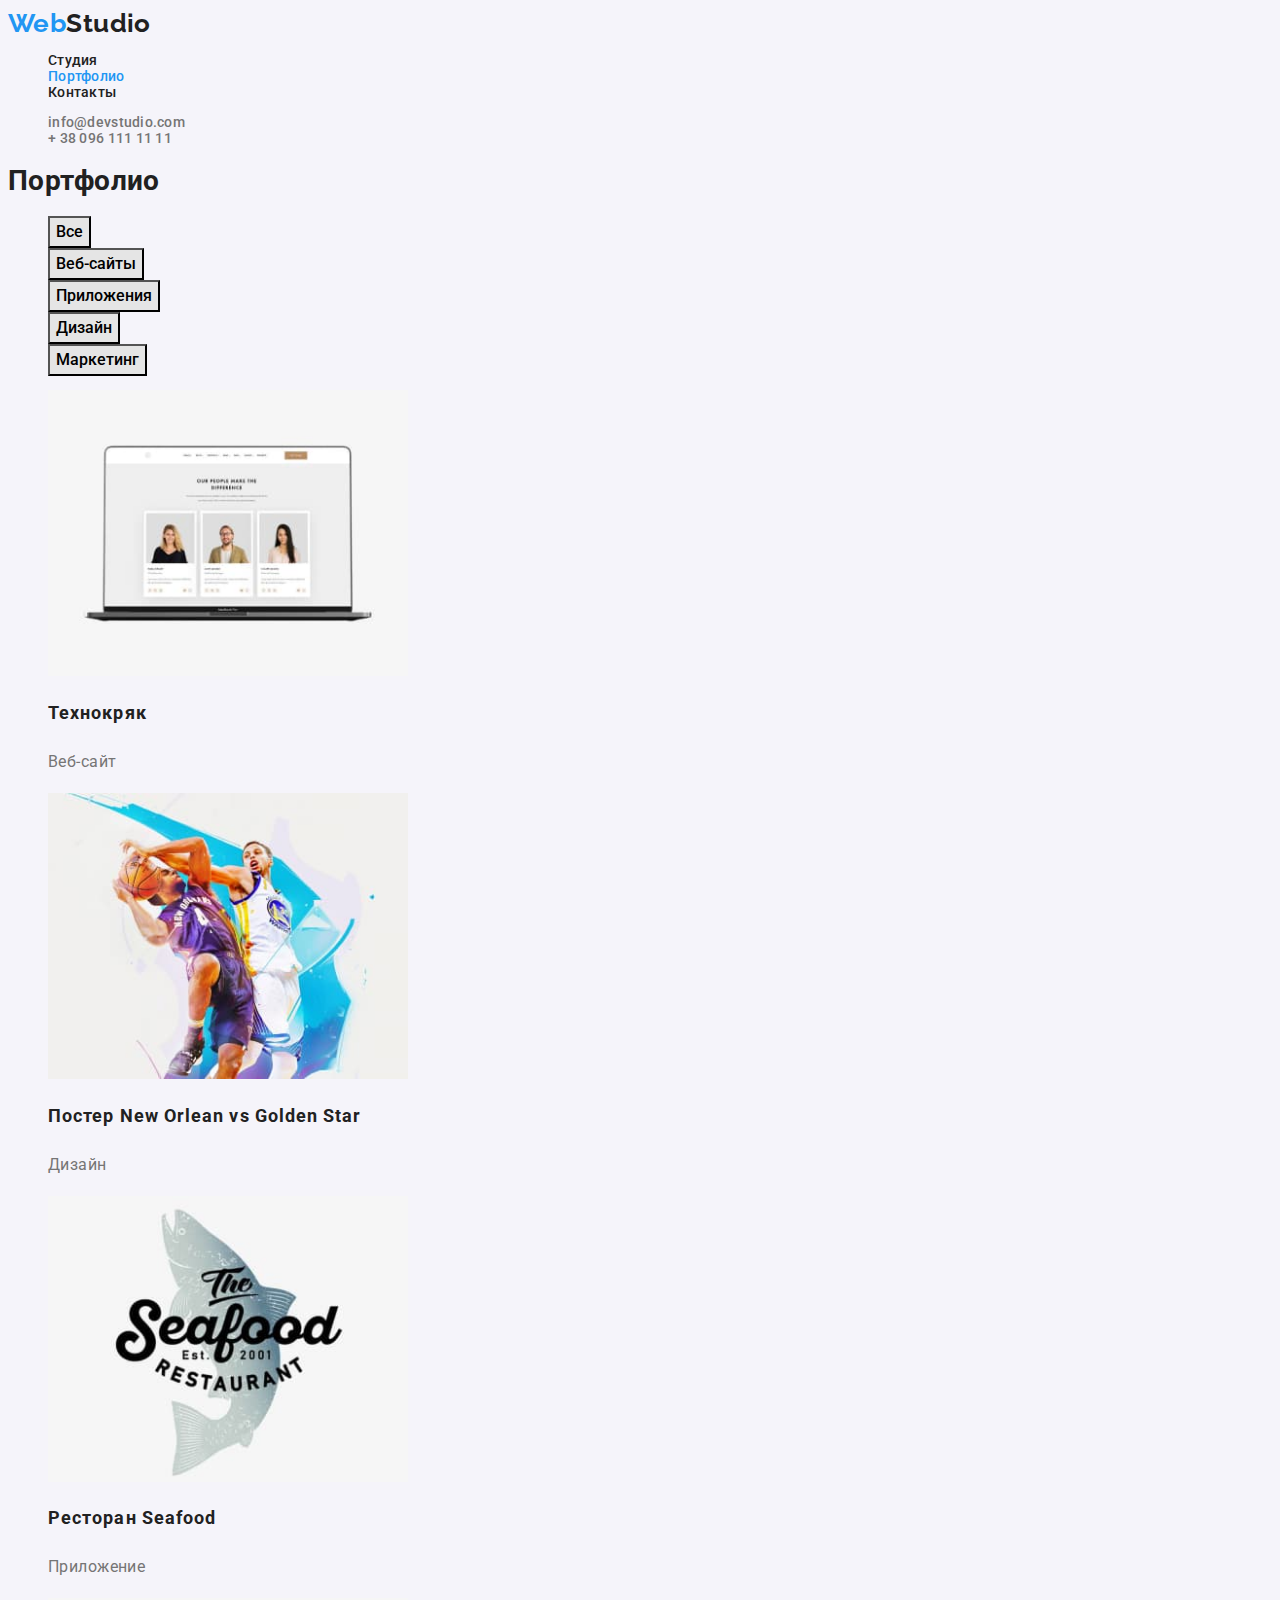
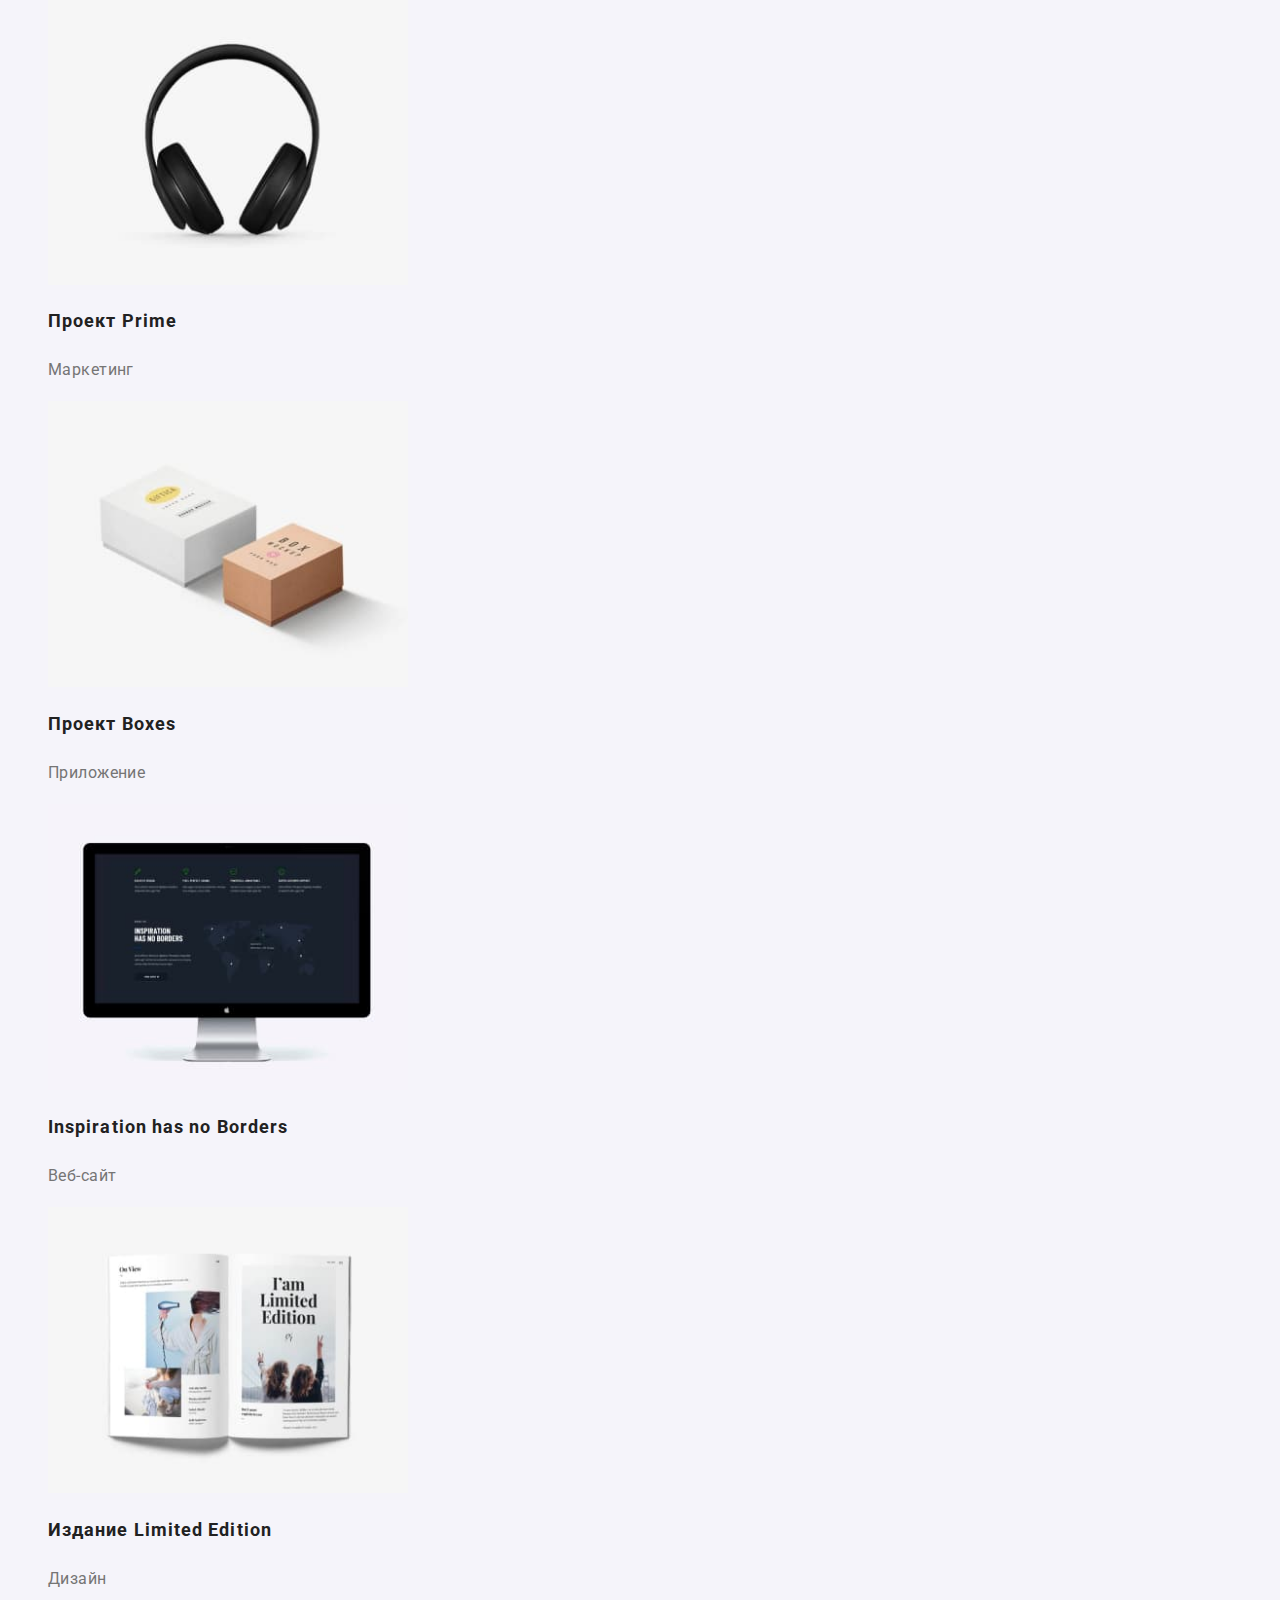
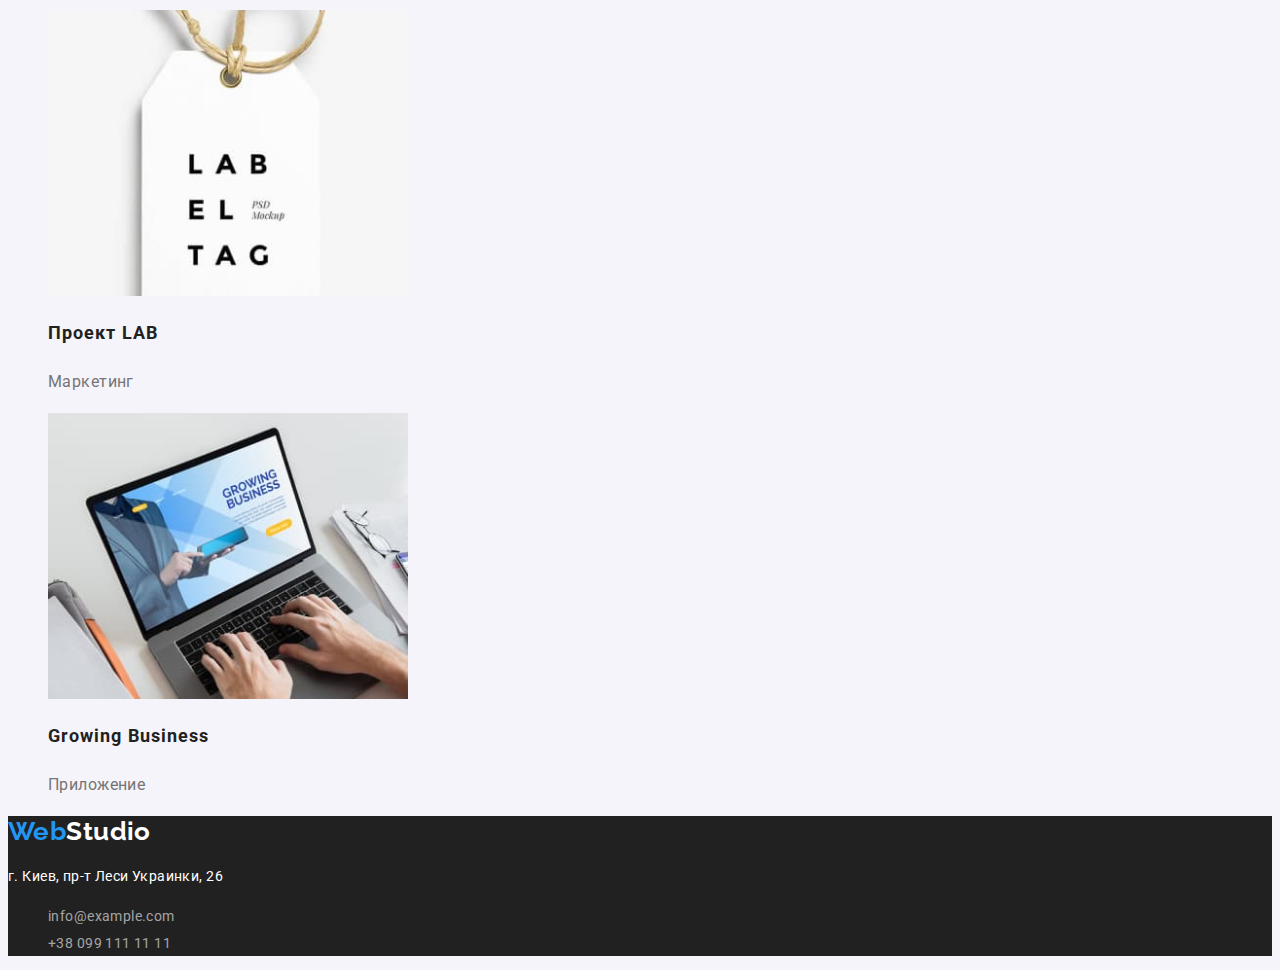
==== portfolio.html @ 2cb726ea "Переписал полностью все" ====
<!DOCTYPE html>
<html lang="ru">
  <head>
    <meta charset="UTF-8" />
    <meta http-equiv="X-UA-Compatible" content="IE=edge" />
    <meta name="viewport" content="width=device-width, initial-scale=1.0" />
    <title>portfolio</title>
    <link rel="preconnect" href="https://fonts.googleapis.com" />
    <link rel="preconnect" href="https://fonts.gstatic.com" crossorigin />
    <link
      href="https://fonts.googleapis.com/css2?family=Raleway:wght@700&family=Roboto:wght@400;500;700;900&display=swap"
      rel="stylesheet"
    />
    <link rel="stylesheet" href="./style/style.css" />
  </head>
  <body>
    <header class="head">
      <!-- Шапка -->
      <nav>
        <a class="logo" href="./index.html"
          ><span class="web-logo">Web</span><span class="studio-logo-head">Studio</span></a
        >
        <ul class="">
          <li class="head_navigator"><a href="./index.html">Студия</a></li>
          <li class="head_navigator linknow"><a href="./portfolio.html">Портфолио</a></li>
          <li class="head_navigator"><a href="">Контакты</a></li>
        </ul>
      </nav>
      <ul>
        <li class="mailphone-head"><a href="mailto:info@devstudio.com"> info@devstudio.com</a></li>
        <li class="mailphone-head"><a href="tel:+380961111111">+ 38 096 111 11 11</a></li>
      </ul>
    </header>
    <!--основной контент страницы  -->
    <main>
        <section>
            <h1 class="hide">Портфолио</h1>
            <ul>
                <li class="button-portf"><button type="button">Все</button></li>
                <li class="button-portf"><button type="button">Веб-сайты</button></li>
                <li class="button-portf"><button type="button">Приложения</button></li>
                <li class="button-portf"><button type="button">Дизайн</button></li>
                <li class="button-portf"><button type="button">Маркетинг</button></li>
                </ul>
            <ul>
                <li class="image-text">
                    <a href="#">
                        <img src="./img/openbook.jpg" alt="Открытый ноутбук" width="360">
                        <h2 class="portfolio-name">Технокряк</h2>
                        <p class="portf-paragraf">Веб-сайт</p>
                    </a>
                    
                </li>
                <li class="image-text">
                    <a href="#">
                        <img src="./img/basketball.jpg" alt="Баскетболисты Новый Орлеае" width="360">
                        <h2 class="portfolio-name">Постер New Orlean vs Golden Star</h2>
                        <p class="portf-paragraf">Дизайн</p>
                    </a>
                    
                </li> 
                <li class="image-text">
                    <a href="#">
                        <img src="./img/seafood.jpg" alt="Эмблема ресторана" width="360">
                        <h2 class="portfolio-name">Ресторан Seafood</h2>
                        <p class="portf-paragraf">Приложение</p>
                    </a>
                    
                </li>
                <li class="image-text">
                    <a href="#">
                        <img src="./img/music.jpg" alt="Наушники" width="360">
                        <h2 class="portfolio-name">Проект Prime</h2>
                        <p class="portf-paragraf">Маркетинг</p>
                    </a>
                    
                </li>
                <li class="image-text">
                    <a href="#">
                        <img src="./img/boxing.jpg" alt="Коробки" width="360">
                        <h2 class="portfolio-name">Проект Boxes</h2>
                        <p class="portf-paragraf">Приложение</p>
                    </a>
                    
                </li>
                <li class="image-text">
                    <a href="#">
                        <img src="./img/monitor.jpg" alt="Монитор" width="360">
                        <h2 class="portfolio-name">Inspiration has no Borders</h2>
                        <p class="portf-paragraf">Веб-сайт</p>
                    </a>
                    
                </li>
                <li class="image-text">
                    <a href="#">
                        <img src="./img/limitededition.jpg" alt="журнал лимитед идишен" width="360">
                        <h2 class="portfolio-name">Издание Limited Edition</h2>
                        <p class="portf-paragraf">Дизайн</p>
                    </a>
                    
                </li>
                <li class="image-text">
                    <a href="#">
                        <img src="./img/labeltag.jpg" alt="" width="360">
                        <h2 class="portfolio-name">Проект LAB</h2>
                        <p class="portf-paragraf">Маркетинг</p>
                    </a>
                    
                </li>
                <li class="image-text">
                    <a href="#">
                        <img src="./img/handbook.jpg" alt="руки на ноутбуке" width="360">
                        <h2 class="portfolio-name">Growing Business</h2>
                        <p class="portf-paragraf">Приложение</p>
                    </a>
                    
                </li>
            </ul>
        </section>
    </main>
  <footer>
      <a class="logo" href="./index.html"><span class="web-logo">Web</span><span class="studio-logo-foot">Studio</span></a>
      <address>
        <p> г. Киев, пр-т Леси Украинки, 26</p>
      <ul class="contact-footer">        
        <li>  <a class="adress-footer" href="mailto:info@example.com">info@example.com</a></li>
        <li>  <a class="adress-footer" href="tel:+380991111111">+38 099 111 11 11</a></li>
      </ul>               
      </address>
    </footer>
  </body>
</html>
---- style/style.css ----
/* color */
/* backgroudcolor rgba(229, 229, 229, 1) */
/* second_backgroudcolor rgba(245, 244, 250, 1) */
/* front_text_color rgba(33, 33, 33, 1) *
    /* second_text_color rgba(117, 117, 117, 1) */
/* hover_text_color rgba(33, 150, 243, 1) */
/* adress_mailphone_color rgba(255, 255, 255, 0.6) */
/* footer_color: rgba(0, 0, 0, 1) */
:root {
  --backgroud_color_var: rgba(245, 244, 250, 1);
  --second_backgroud_color: rgba(229, 229, 229, 1);
  --primary_text_color: rgba(33, 33, 33, 1);
  --second_text_color: rgba(117, 117, 117, 1);
  --white_color_text: rgba(255, 255, 255, 1);
  --hover_text_color: rgba(33, 150, 243, 1);
  --footer_color: rgba(0, 0, 0, 1);
  --border_image: rgba(47, 48, 58, 1);
  --mailphone_footer: rgba(255, 255, 255, 0.6);
  --image_theme : rgba(238, 238, 238, 1)
}
body {
  background-color: var(--backgroud_color_var);
  font-family: 'Roboto', sans-serif;
  font-weight: 400;
  font-size: 14px;
  line-height: 1.14;
  letter-spacing: 0.03em;
  text-decoration: none;
  color: var(--primary_text_color);
}
.hide-text {
}
button {
  font-family: inherit;
  cursor: pointer;
}
a {
  text-decoration: none;
}
ul {
  list-style: none;
}
/* Логотип верх */
.logo > span {
  font-family: 'Raleway';
  font-weight: 700;
  font-size: 26px;
  line-height: 1.19;
}
.web-logo {
  color: var(--hover_text_color);
}
.studio-logo-head {
  color: var(--primary_text_color);
}
/* навигация шапки */
ul > .linknow a {
    color: var(--hover_text_color);
}
.head_navigator a {
  color: var(--primary_text_color);
  font-weight: 500;
  font-size: 14px;
  line-height: 1.14;
  letter-spacing: 0.02em;
}
.head_navigator a:hover,
:focus {
  color: var(--hover_text_color);
}
.mailphone-head a {
  font-weight: 500;
  font-size: 14px;
  line-height: 1.14;
  letter-spacing: 0.02em;
  color: var(--second_text_color);
}
.mailphone-head a:hover,
:focus {
  color: var(--hover_text_color);
}
/* BIG IMAGE */
.big-image {
  background-color: var(--border_image);
  width: 1600px;
}
.big-image-text {
  font-weight: 900;
  font-size: 44px;
  line-height: 1.36;
  text-align: center;
  letter-spacing: 0.06em;
  text-transform: uppercase;
  color: var(--white_color_text);
}
.button-hero {
  font-weight: 700;
  font-size: 16px;
  line-height: 30px;
  display: flex;
  align-items: center;
  text-align: center;
  letter-spacing: 0.06em;
  color: var(--white_color_text);
  background-color: var(--hover_text_color);
}
.button-hero:hover,
:focus {
  background-color: rgb(0, 140, 255);
}
/* особенности */
.text-h-index {
  font-weight: 700;
  font-size: 14px;
  line-height: 1.14;
  text-transform: uppercase;
}
.text-p-index {
  color: var(--second_text_color);
}
.title {
  font-weight: 700;
  font-size: 36px;
  line-height: 1.16;
  text-align: center;
}
/* myteam */
.sect_myteam {
  background-color: var(--second_backgroud_color);
}
.photo_myteam {
  background-color: var(--white_color_text);
}
.name_team {
  font-weight: 500;
  font-size: 16px;
  line-height: 1, 18px;
  text-align: center;
}
.work_place {
  text-align: center;
  color: var(--second_text_color);
}
/* Логотип футер */
.studio-logo-foot,
footer p {
  color: var(--white_color_text);
}
.adress-footer {
  color: var(--mailphone_footer);
}
/*футер */
footer {
  background-color: var(--primary_text_color);
}
footer a,
footer p {
  font-family: 'Roboto';
  font-style: normal;
  cursor: default;
  font-weight: 400;
  font-size: 14px;
  line-height: 1.9;
}
.adress-footer:hover,
:focus {
  color: var(--hover_text_color);
}
/* PORTFOLIO PAGE */
.button-portf button {
    background-color: var(--second_backgroud_color);
    font-weight: 500;
    font-size: 16px;
    line-height: 1.62;
    text-align: center;
}
.button-portf button:hover,:focus {
    background-color: var(--hover_text_color);
    color: var(--white_color_text);
}
.portfolio-name {
    font-weight: 700;
    font-size: 18px;
    line-height: 2;
    letter-spacing: 0.06em;
    color: var(--primary_text_color);
}
.portf-paragraf {
    font-size: 16px;
    line-height: 30px;
    color: var(--second_text_color);
}
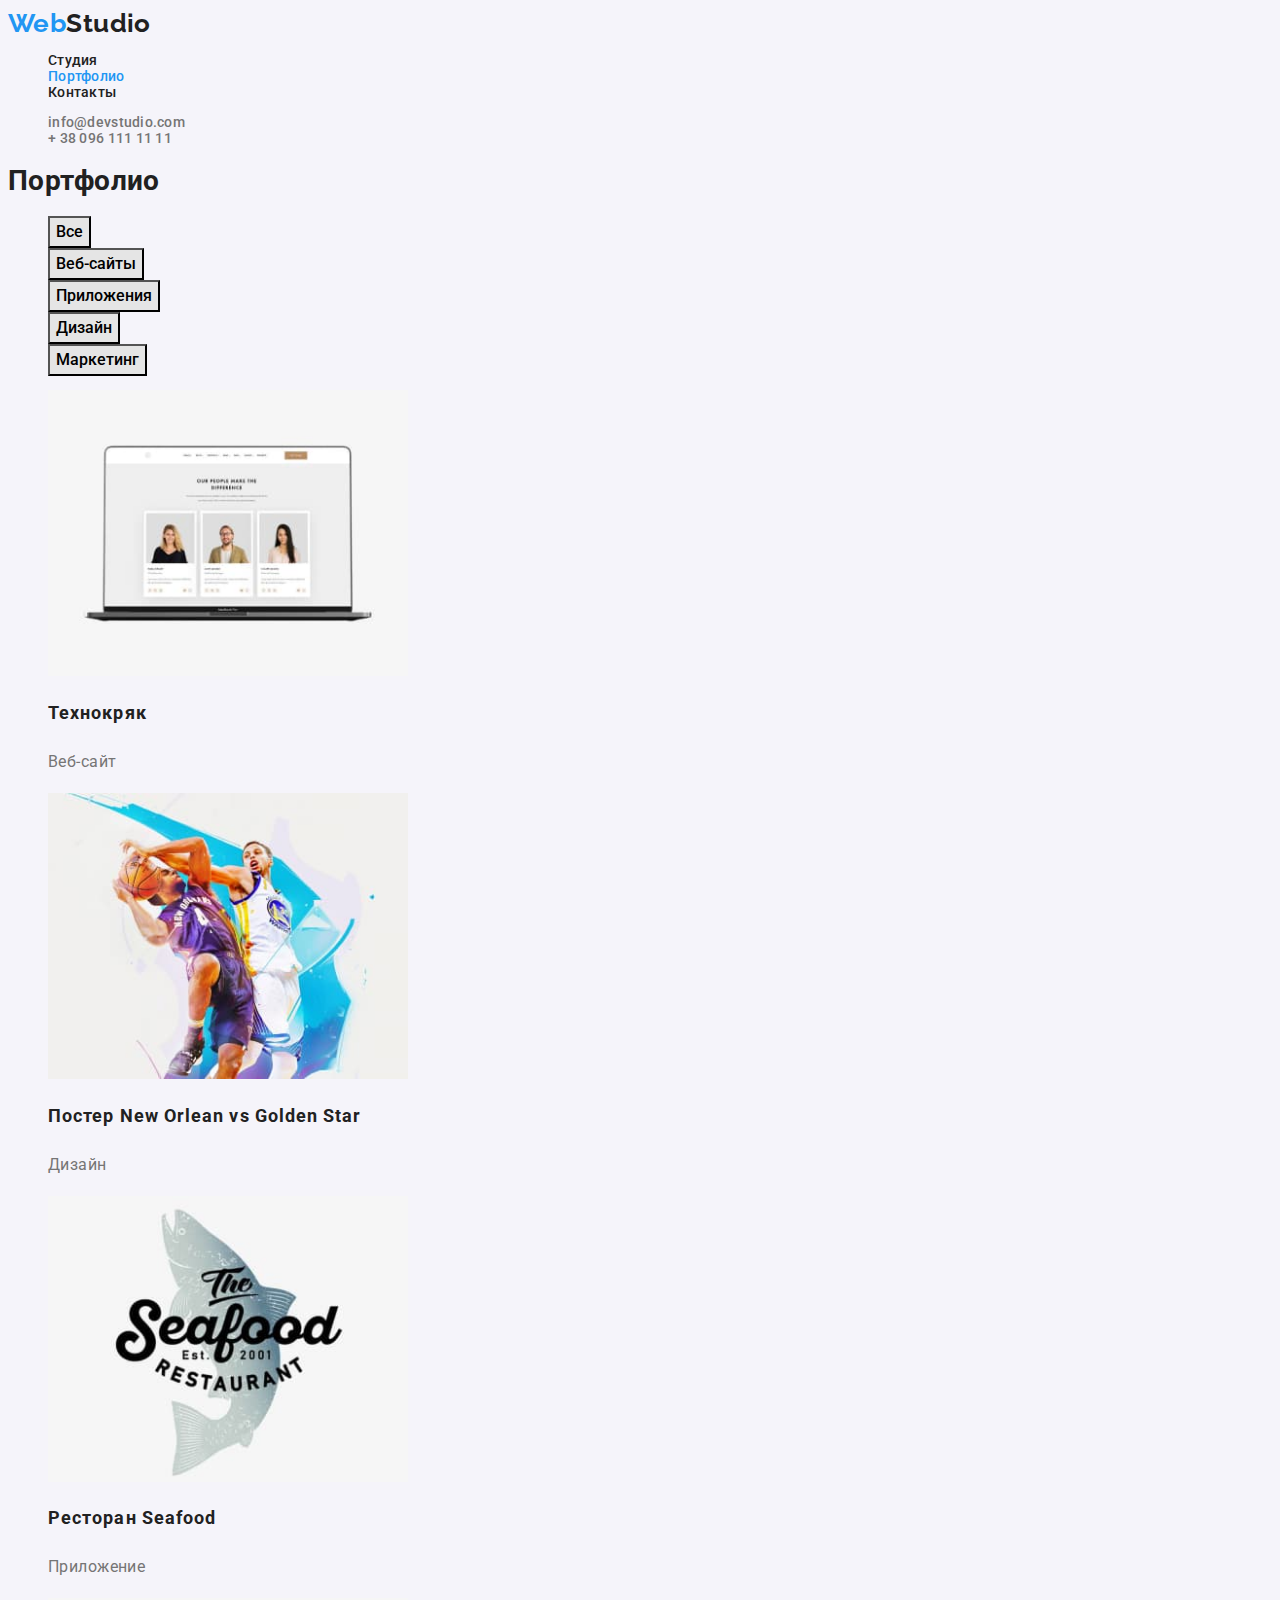
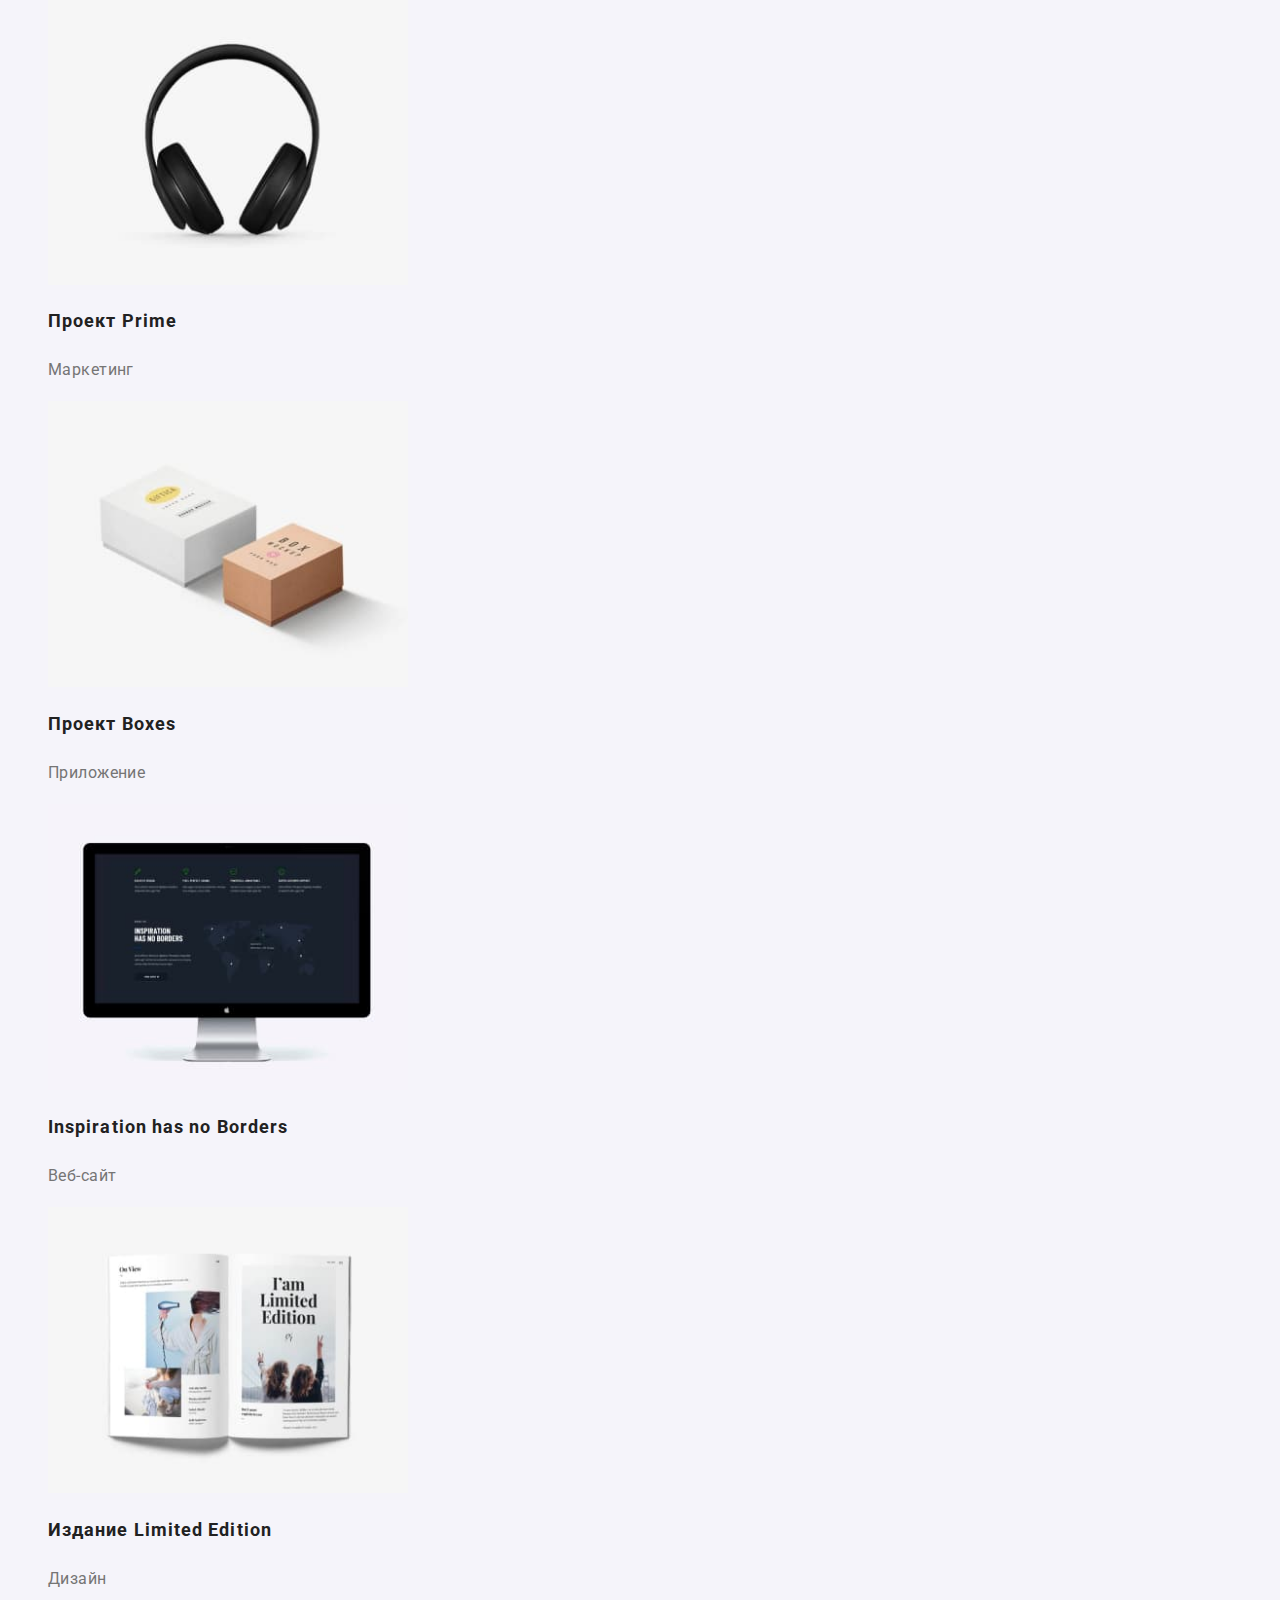
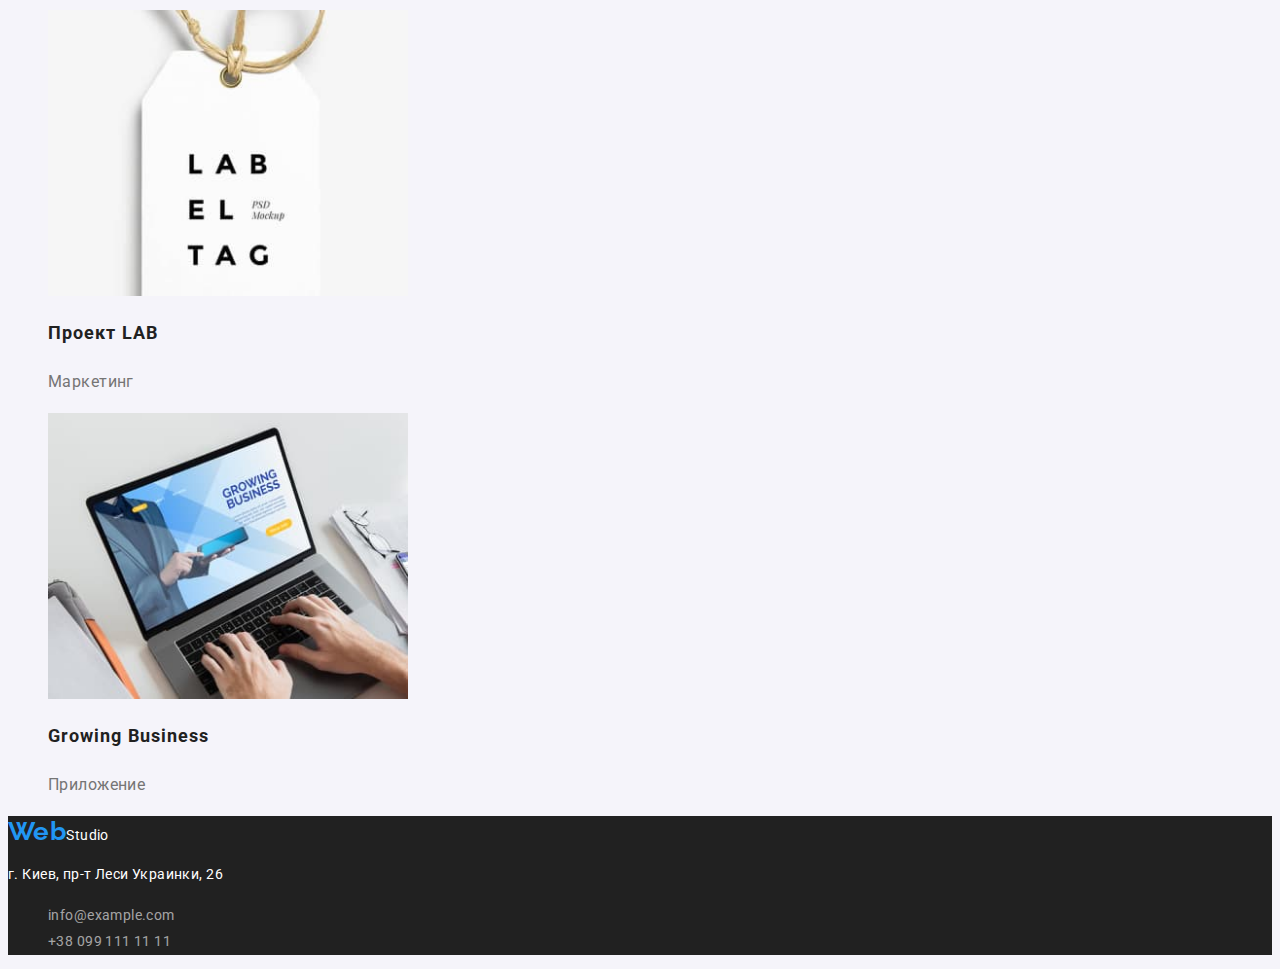
==== commit ff9eff10: "маленькие поправки" ====
--- a/portfolio.html
+++ b/portfolio.html
@@ -21,112 +21,107 @@
           ><span class="web-logo">Web</span><span class="studio-logo-head">Studio</span></a
         >
         <ul class="">
-          <li class="head_navigator"><a href="./index.html">Студия</a></li>
-          <li class="head_navigator linknow"><a href="./portfolio.html">Портфолио</a></li>
-          <li class="head_navigator"><a href="">Контакты</a></li>
+          <li class=""><a class="head_navigator" href="./index.html">Студия</a></li>
+          <li class="linknow"><a class="head_navigator" href="./portfolio.html">Портфолио</a></li>
+          <li class=""><a class="head_navigator" href="">Контакты</a></li>
         </ul>
       </nav>
       <ul>
-        <li class="mailphone-head"><a href="mailto:info@devstudio.com"> info@devstudio.com</a></li>
-        <li class="mailphone-head"><a href="tel:+380961111111">+ 38 096 111 11 11</a></li>
+        <li><a class="mailphone-head" href="mailto:info@devstudio.com"> info@devstudio.com</a></li>
+        <li><a class="mailphone-head" href="tel:+380961111111">+ 38 096 111 11 11</a></li>
       </ul>
     </header>
-    <!--основной контент страницы  -->
-    <main>
+      <!--основной контент страницы  -->
+      <main>
         <section>
+          <div class="portfolio_buttond">
             <h1 class="hide">Портфолио</h1>
             <ul>
-                <li class="button-portf"><button type="button">Все</button></li>
-                <li class="button-portf"><button type="button">Веб-сайты</button></li>
-                <li class="button-portf"><button type="button">Приложения</button></li>
-                <li class="button-portf"><button type="button">Дизайн</button></li>
-                <li class="button-portf"><button type="button">Маркетинг</button></li>
-                </ul>
-            <ul>
-                <li class="image-text">
-                    <a href="#">
-                        <img src="./img/openbook.jpg" alt="Открытый ноутбук" width="360">
-                        <h2 class="portfolio-name">Технокряк</h2>
-                        <p class="portf-paragraf">Веб-сайт</p>
-                    </a>
-                    
-                </li>
-                <li class="image-text">
-                    <a href="#">
-                        <img src="./img/basketball.jpg" alt="Баскетболисты Новый Орлеае" width="360">
-                        <h2 class="portfolio-name">Постер New Orlean vs Golden Star</h2>
-                        <p class="portf-paragraf">Дизайн</p>
-                    </a>
-                    
-                </li> 
-                <li class="image-text">
-                    <a href="#">
-                        <img src="./img/seafood.jpg" alt="Эмблема ресторана" width="360">
-                        <h2 class="portfolio-name">Ресторан Seafood</h2>
-                        <p class="portf-paragraf">Приложение</p>
-                    </a>
-                    
-                </li>
-                <li class="image-text">
-                    <a href="#">
-                        <img src="./img/music.jpg" alt="Наушники" width="360">
-                        <h2 class="portfolio-name">Проект Prime</h2>
-                        <p class="portf-paragraf">Маркетинг</p>
-                    </a>
-                    
-                </li>
-                <li class="image-text">
-                    <a href="#">
-                        <img src="./img/boxing.jpg" alt="Коробки" width="360">
-                        <h2 class="portfolio-name">Проект Boxes</h2>
-                        <p class="portf-paragraf">Приложение</p>
-                    </a>
-                    
-                </li>
-                <li class="image-text">
-                    <a href="#">
-                        <img src="./img/monitor.jpg" alt="Монитор" width="360">
-                        <h2 class="portfolio-name">Inspiration has no Borders</h2>
-                        <p class="portf-paragraf">Веб-сайт</p>
-                    </a>
-                    
-                </li>
-                <li class="image-text">
-                    <a href="#">
-                        <img src="./img/limitededition.jpg" alt="журнал лимитед идишен" width="360">
-                        <h2 class="portfolio-name">Издание Limited Edition</h2>
-                        <p class="portf-paragraf">Дизайн</p>
-                    </a>
-                    
-                </li>
-                <li class="image-text">
-                    <a href="#">
-                        <img src="./img/labeltag.jpg" alt="" width="360">
-                        <h2 class="portfolio-name">Проект LAB</h2>
-                        <p class="portf-paragraf">Маркетинг</p>
-                    </a>
-                    
-                </li>
-                <li class="image-text">
-                    <a href="#">
-                        <img src="./img/handbook.jpg" alt="руки на ноутбуке" width="360">
-                        <h2 class="portfolio-name">Growing Business</h2>
-                        <p class="portf-paragraf">Приложение</p>
-                    </a>
-                    
-                </li>
+              <li class="button-portf"><button type="button" >Все</button></li>
+              <li class="button-portf"><button type="button" >Веб-сайты</button></li>
+              <li class="button-portf"><button type="button" >Приложения</button></li>
+              <li class="button-portf"><button type="button" >Дизайн</button></li>
+              <li class="button-portf"><button type="button" >Маркетинг</button></li>
             </ul>
+          </div>
+          <ul class="portfolio-class">
+            <li class="image-text">
+              <a href="#">
+                <img src="./img/openbook.jpg" alt="Открытый ноутбук" width="360" />
+                <h2 class="portfolio-name">Технокряк</h2>
+                <p class="portf-paragraf">Веб-сайт</p>
+              </a>
+            </li>
+            <li class="image-text">
+              <a href="#">
+                <img src="./img/basketball.jpg" alt="Баскетболисты Новый Орлеае" width="360" />
+                <h2 class="portfolio-name">Постер New Orlean vs Golden Star</h2>
+                <p class="portf-paragraf">Дизайн</p>
+              </a>
+            </li>
+            <li class="image-text">
+              <a href="#">
+                <img src="./img/seafood.jpg" alt="Эмблема ресторана" width="360" />
+                <h2 class="portfolio-name">Ресторан Seafood</h2>
+                <p class="portf-paragraf">Приложение</p>
+              </a>
+            </li>
+            <li class="image-text">
+              <a href="#">
+                <img src="./img/music.jpg" alt="Наушники" width="360" />
+                <h2 class="portfolio-name">Проект Prime</h2>
+                <p class="portf-paragraf">Маркетинг</p>
+              </a>
+            </li>
+            <li class="image-text">
+              <a href="#">
+                <img src="./img/boxing.jpg" alt="Коробки" width="360" />
+                <h2 class="portfolio-name">Проект Boxes</h2>
+                <p class="portf-paragraf">Приложение</p>
+              </a>
+            </li>
+            <li class="image-text">
+              <a href="#">
+                <img src="./img/monitor.jpg" alt="Монитор" width="360" />
+                <h2 class="portfolio-name">Inspiration has no Borders</h2>
+                <p class="portf-paragraf">Веб-сайт</p>
+              </a>
+            </li>
+            <li class="image-text">
+              <a href="#">
+                <img src="./img/limitededition.jpg" alt="журнал лимитед идишен" width="360" />
+                <h2 class="portfolio-name">Издание Limited Edition</h2>
+                <p class="portf-paragraf">Дизайн</p>
+              </a>
+            </li>
+            <li class="image-text">
+              <a href="#">
+                <img src="./img/labeltag.jpg" alt="" width="360" />
+                <h2 class="portfolio-name">Проект LAB</h2>
+                <p class="portf-paragraf">Маркетинг</p>
+              </a>
+            </li>
+            <li class="image-text">
+              <a href="#">
+                <img src="./img/handbook.jpg" alt="руки на ноутбуке" width="360" />
+                <h2 class="portfolio-name">Growing Business</h2>
+                <p class="portf-paragraf">Приложение</p>
+              </a>
+            </li>
+          </ul>
         </section>
-    </main>
-  <footer>
-      <a class="logo" href="./index.html"><span class="web-logo">Web</span><span class="studio-logo-foot">Studio</span></a>
+      </main>
+        <footer>
+      <a class="logo" href="./index.html"
+        ><span class="web-logo">Web</span><span class="studio-logo-foot">Studio</span></a
+      >
       <address>
-        <p> г. Киев, пр-т Леси Украинки, 26</p>
-      <ul class="contact-footer">        
-        <li>  <a class="adress-footer" href="mailto:info@example.com">info@example.com</a></li>
-        <li>  <a class="adress-footer" href="tel:+380991111111">+38 099 111 11 11</a></li>
-      </ul>               
+        <p class="adres_street">г. Киев, пр-т Леси Украинки, 26</p>
+        <ul class="contact-footer">
+          <li><a class="adress-footer" href="mailto:info@example.com">info@example.com</a></li>
+          <li><a class="adress-footer" href="tel:+380991111111">+38 099 111 11 11</a></li>
+        </ul>
       </address>
     </footer>
   </body>
-</html>+</html>
--- a/style/style.css
+++ b/style/style.css
@@ -21,7 +21,6 @@
 body {
   background-color: var(--backgroud_color_var);
   font-family: 'Roboto', sans-serif;
-  font-weight: 400;
   font-size: 14px;
   line-height: 1.14;
   letter-spacing: 0.03em;
@@ -41,7 +40,8 @@
   list-style: none;
 }
 /* Логотип верх */
-.logo > span {
+.web-logo,
+.studio-logo-head {
   font-family: 'Raleway';
   font-weight: 700;
   font-size: 26px;
@@ -57,26 +57,24 @@
 ul > .linknow a {
     color: var(--hover_text_color);
 }
-.head_navigator a {
+.head_navigator {
   color: var(--primary_text_color);
   font-weight: 500;
-  font-size: 14px;
-  line-height: 1.14;
   letter-spacing: 0.02em;
 }
-.head_navigator a:hover,
+.head_navigator:hover,
 :focus {
   color: var(--hover_text_color);
 }
-.mailphone-head a {
+.mailphone-head{
   font-weight: 500;
-  font-size: 14px;
-  line-height: 1.14;
   letter-spacing: 0.02em;
   color: var(--second_text_color);
 }
-.mailphone-head a:hover,
-:focus {
+.mailphone-head:hover {
+  color: var(--hover_text_color);
+}
+.mailphone-head:focus {
   color: var(--hover_text_color);
 }
 /* BIG IMAGE */
@@ -111,8 +109,6 @@
 /* особенности */
 .text-h-index {
   font-weight: 700;
-  font-size: 14px;
-  line-height: 1.14;
   text-transform: uppercase;
 }
 .text-p-index {
@@ -140,10 +136,12 @@
 .work_place {
   text-align: center;
   color: var(--second_text_color);
+  font-size: 16px;
+  line-height: 1.18;  
 }
 /* Логотип футер */
 .studio-logo-foot,
-footer p {
+.adres_street {
   color: var(--white_color_text);
 }
 .adress-footer {
@@ -153,13 +151,11 @@
 footer {
   background-color: var(--primary_text_color);
 }
-footer a,
-footer p {
+.adress-footer,
+.adres_street {
   font-family: 'Roboto';
   font-style: normal;
   cursor: default;
-  font-weight: 400;
-  font-size: 14px;
   line-height: 1.9;
 }
 .adress-footer:hover,
